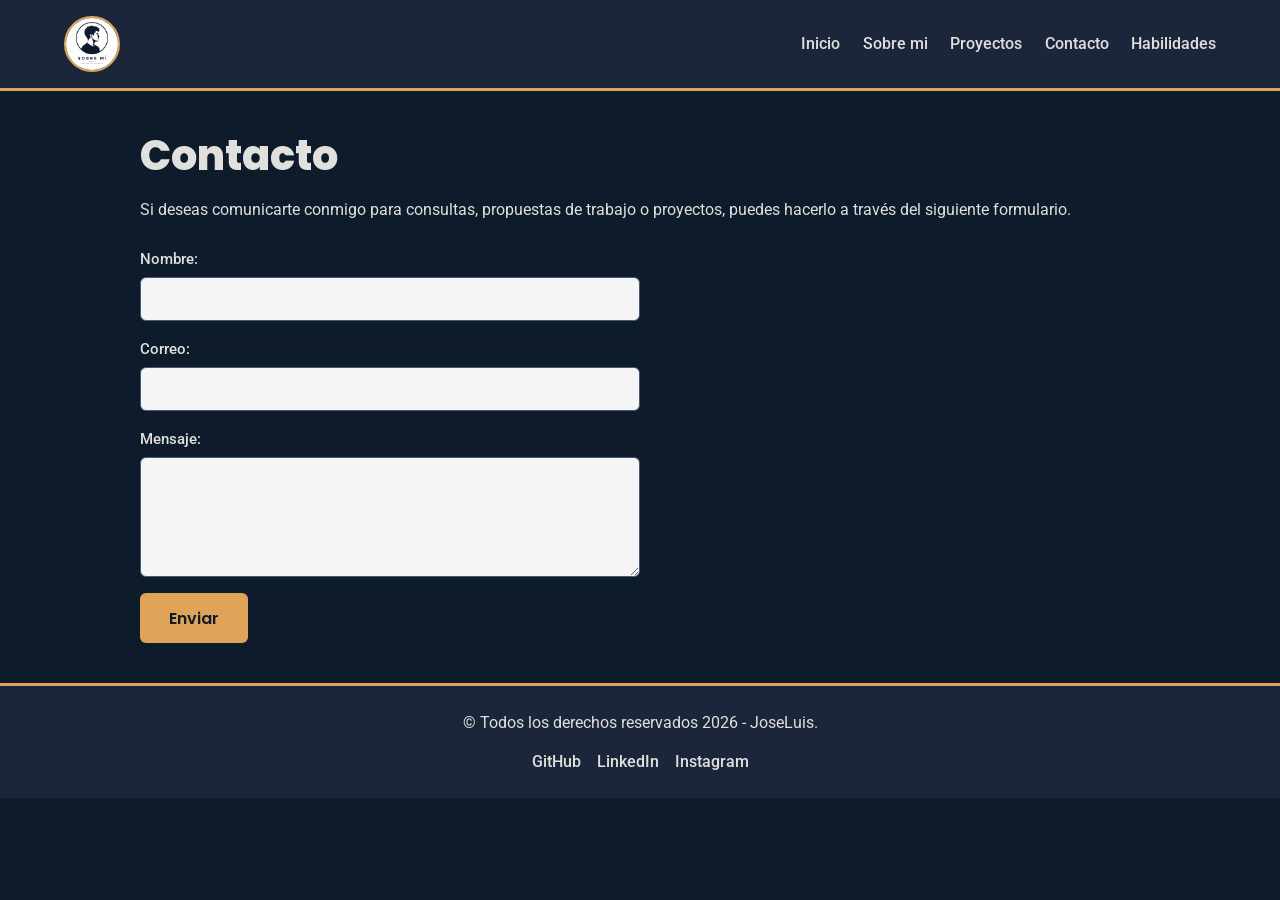
==== pages/contacto.html @ 6bbefcb9 "Vincular styles.css y aplicar estilos a los 5 HTML" ====
<!DOCTYPE html>
<html lang="en">
<head>
    <meta charset="UTF-8">
    <meta name="viewport" content="width=device-width, initial-scale=1.0">
    <title>Contacto</title>
    <link rel="stylesheet" href="../styles/styles.css">
</head>
<body>
    <header class="encabezado">
        <img src="../assets/sobreMi.png" alt="logo de mi marca" class="logo-img">
        <nav>
            <ul class="lista-nav">
                <li><a href="../index.html" class="enlace-nav">Inicio</a></li>
                <li><a href="sobreMi.html" class="enlace-nav">Sobre mi</a></li>
                <li><a href="proyectos.html" class="enlace-nav">Proyectos</a></li>
                <li><a href="contacto.html" class="enlace-nav">Contacto</a></li>
                <li><a href="habilidades.html" class="enlace-nav">Habilidades</a></li>
            </ul>
        </nav>
    </header>
    <main class="contenedor">
        <section>
            <h1 class="titulo-principal">Contacto</h1>
            <p class="texto-parrafo">
                Si deseas comunicarte conmigo para consultas, propuestas de trabajo o proyectos,
                puedes hacerlo a través del siguiente formulario.
            </p>

            <form action="#" method="post" class="formulario-contacto">
                <div class="campo-formulario">
                    <label for="nombre" class="etiqueta-formulario">Nombre:</label>
                    <input type="text" id="nombre" name="nombre" required class="entrada-formulario">
                </div>

                <div class="campo-formulario">
                    <label for="correo" class="etiqueta-formulario">Correo:</label>
                    <input type="email" id="correo" name="correo" required class="entrada-formulario">
                </div>

                <div class="campo-formulario">
                    <label for="mensaje" class="etiqueta-formulario">Mensaje:</label>
                    <textarea id="mensaje" name="mensaje" rows="5" required class="area-texto-formulario"></textarea>
                </div>

                <button type="submit" class="boton">Enviar</button>
            </form>
        </section>
    </main>
    <footer class="pie-pagina">
        <p>&copy; Todos los derechos reservados 2026 - JoseLuis.</p>
        <ul class="lista-redes">
            <li><a href="#" class="enlace-red">GitHub</a></li>
            <li><a href="#" class="enlace-red">LinkedIn</a></li>
            <li><a href="#" class="enlace-red">Instagram</a></li>
        </ul>
    </footer>
</body>
</html>
---- styles/styles.css ----
/* =========================================================
   IMPORTACIÓN DE FUENTES (Google Fonts)
   Poppins -> títulos | Roboto -> cuerpo de texto
   ========================================================= */
@import url('https://fonts.googleapis.com/css2?family=Poppins:wght@600;700;800&family=Roboto:wght@400;500&display=swap');

/* =========================================================
   VARIABLES GLOBALES - Paleta de colores
   ========================================================= */
:root {
    --color-primario: #1B263B;
    --color-secundario: #415A77;
    --color-acento: #E0A458;
    --color-texto: #E0E1DD;
    --color-texto-oscuro: #0D1B2A;
    --color-fondo: #0D1B2A;
    --color-fondo-claro: #F5F5F5;
}

/* =========================================================
   RESET BÁSICO
   ========================================================= */
* {
    margin: 0;
    padding: 0;
    box-sizing: border-box;
}

html {
    scroll-behavior: smooth;
}

body {
    font-family: 'Roboto', sans-serif;
    font-weight: 400;
    font-size: 16px;
    line-height: 1.6;
    color: var(--color-texto);
    background-color: var(--color-fondo);
}

/* =========================================================
   TIPOGRAFÍA - Jerarquía visual
   ========================================================= */
.titulo-principal {
    font-family: 'Poppins', sans-serif;
    font-weight: 800;
    font-size: 2.6rem;
    line-height: 1.2;
    color: var(--color-texto);
    margin-bottom: 1rem;
}

.titulo-seccion {
    font-family: 'Poppins', sans-serif;
    font-weight: 700;
    font-size: 1.8rem;
    color: var(--color-acento);
    margin: 1.5rem 0 1rem;
}

.subtitulo {
    font-family: 'Poppins', sans-serif;
    font-weight: 600;
    font-size: 1.2rem;
    color: var(--color-texto);
    margin-bottom: 0.5rem;
}

.texto-parrafo {
    font-family: 'Roboto', sans-serif;
    font-weight: 400;
    font-size: 1rem;
    color: var(--color-texto);
    margin-bottom: 1rem;
}

/* =========================================================
   LAYOUT GENERAL
   ========================================================= */
.contenedor {
    width: 90%;
    max-width: 1000px;
    margin: 0 auto;
    padding: 2.5rem 0;
}

/* =========================================================
   HEADER Y NAVEGACIÓN
   ========================================================= */
.encabezado {
    display: flex;
    justify-content: space-between;
    align-items: center;
    flex-wrap: wrap;
    gap: 1rem;
    background-color: var(--color-primario);
    padding: 1rem 5%;
    border-bottom: 3px solid var(--color-acento);
}

.logo-img {
    width: 56px;
    height: 56px;
    object-fit: cover;
    border-radius: 50%;
    border: 2px solid var(--color-acento);
}

.lista-nav {
    list-style: none;
    display: flex;
    flex-wrap: wrap;
    gap: 1.4rem;
}

.enlace-nav {
    font-family: 'Roboto', sans-serif;
    font-weight: 500;
    font-size: 1rem;
    color: var(--color-texto);
    text-decoration: none;
    padding-bottom: 0.2rem;
    border-bottom: 2px solid transparent;
    transition: color 0.3s ease, border-color 0.3s ease;
}

.enlace-nav:hover {
    color: var(--color-acento);
    border-bottom-color: var(--color-acento);
}

/* =========================================================
   SECCIÓN HERO (portada de index.html)
   ========================================================= */
.seccion-hero {
    text-align: center;
    padding-bottom: 2rem;
}

.imagen-perfil {
    width: 200px;
    height: 200px;
    object-fit: cover;
    border-radius: 50%;
    border: 4px solid var(--color-acento);
    margin-top: 1rem;
}

/* =========================================================
   BLOQUES DE TEXTO / ARTÍCULOS
   ========================================================= */
.bloque-texto {
    margin-bottom: 2rem;
}

/* =========================================================
   TARJETAS (figuras, proyectos, habilidades)
   ========================================================= */
.tarjeta {
    background-color: var(--color-secundario);
    border-radius: 10px;
    padding: 1.5rem;
    margin-bottom: 1.5rem;
    box-shadow: 0 4px 10px rgba(0, 0, 0, 0.3);
}

.imagen-tarjeta {
    width: 100%;
    max-height: 320px;
    object-fit: cover;
    border-radius: 8px;
    margin-bottom: 0.8rem;
}

.lista-habilidades {
    list-style: disc;
    padding-left: 1.4rem;
    margin-top: 1rem;
}

.lista-habilidades li {
    margin-bottom: 0.5rem;
}

/* =========================================================
   FORMULARIO DE CONTACTO
   ========================================================= */
.formulario-contacto {
    display: flex;
    flex-direction: column;
    gap: 1rem;
    max-width: 500px;
    margin-top: 1.5rem;
}

.campo-formulario {
    display: flex;
    flex-direction: column;
    gap: 0.4rem;
}

.etiqueta-formulario {
    font-family: 'Roboto', sans-serif;
    font-weight: 500;
    font-size: 0.95rem;
}

.entrada-formulario,
.area-texto-formulario {
    font-family: 'Roboto', sans-serif;
    font-size: 1rem;
    padding: 0.7rem;
    border-radius: 6px;
    border: 1px solid var(--color-secundario);
    background-color: var(--color-fondo-claro);
    color: var(--color-texto-oscuro);
}

.entrada-formulario:focus,
.area-texto-formulario:focus {
    outline: 2px solid var(--color-acento);
}

.boton {
    align-self: flex-start;
    font-family: 'Poppins', sans-serif;
    font-weight: 600;
    font-size: 1rem;
    color: var(--color-texto-oscuro);
    background-color: var(--color-acento);
    padding: 0.8rem 1.8rem;
    border-radius: 6px;
    border: none;
    cursor: pointer;
    transition: background-color 0.3s ease, transform 0.2s ease;
}

.boton:hover {
    background-color: #c98d3d;
    transform: translateY(-2px);
}

/* =========================================================
   FOOTER
   ========================================================= */
.pie-pagina {
    background-color: var(--color-primario);
    color: var(--color-texto);
    text-align: center;
    padding: 1.5rem 5%;
    border-top: 3px solid var(--color-acento);
}

.lista-redes {
    list-style: none;
    display: flex;
    justify-content: center;
    gap: 1rem;
    margin-top: 0.8rem;
}

.enlace-red {
    color: var(--color-texto);
    text-decoration: none;
    font-weight: 500;
    transition: color 0.3s ease;
}

.enlace-red:hover {
    color: var(--color-acento);
}

/* =========================================================
   RESPONSIVE
   ========================================================= */
@media (max-width: 700px) {
    .encabezado {
        flex-direction: column;
        text-align: center;
    }

    .titulo-principal {
        font-size: 2rem;
    }

    .titulo-seccion {
        font-size: 1.5rem;
    }
}
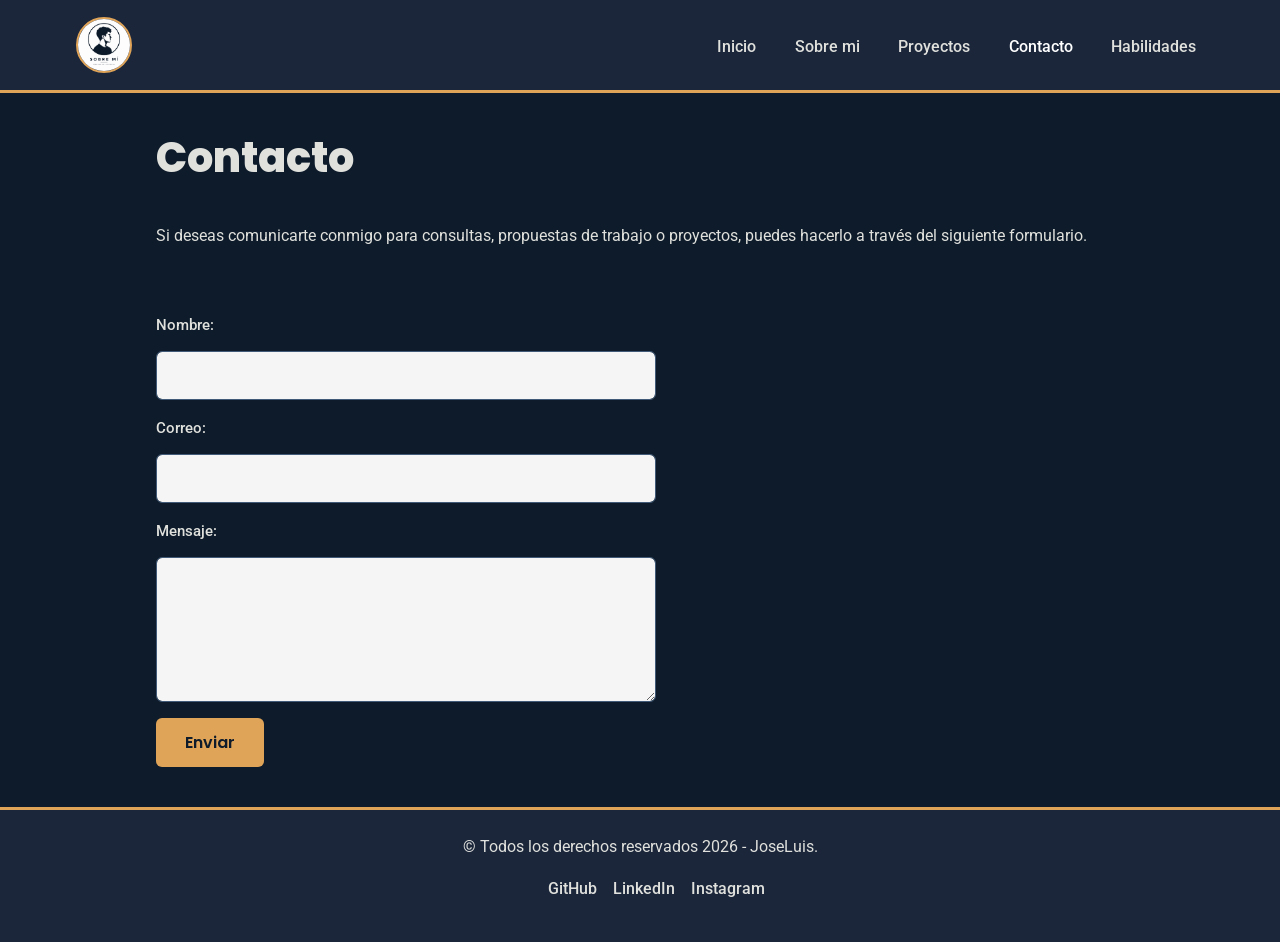
==== commit 90660462: "Integrar Bootstrap: navbar responsivo, carousel en index y modales en proyectos" ====
--- a/pages/contacto.html
+++ b/pages/contacto.html
@@ -4,19 +4,29 @@
     <meta charset="UTF-8">
     <meta name="viewport" content="width=device-width, initial-scale=1.0">
     <title>Contacto</title>
+    <link rel="stylesheet" href="https://cdn.jsdelivr.net/npm/bootstrap@5.3.3/dist/css/bootstrap.min.css">
     <link rel="stylesheet" href="../styles/styles.css">
 </head>
 <body>
-    <header class="encabezado">
-        <img src="../assets/sobreMi.png" alt="logo de mi marca" class="logo-img">
-        <nav>
-            <ul class="lista-nav">
-                <li><a href="../index.html" class="enlace-nav">Inicio</a></li>
-                <li><a href="sobreMi.html" class="enlace-nav">Sobre mi</a></li>
-                <li><a href="proyectos.html" class="enlace-nav">Proyectos</a></li>
-                <li><a href="contacto.html" class="enlace-nav">Contacto</a></li>
-                <li><a href="habilidades.html" class="enlace-nav">Habilidades</a></li>
-            </ul>
+    <header>
+        <nav class="navbar navbar-expand-lg navbar-dark encabezado">
+            <div class="container-fluid">
+                <a class="navbar-brand" href="../index.html">
+                    <img src="../assets/sobreMi.png" alt="logo de mi marca" class="logo-img">
+                </a>
+                <button class="navbar-toggler" type="button" data-bs-toggle="collapse" data-bs-target="#navbarPrincipal" aria-controls="navbarPrincipal" aria-expanded="false" aria-label="Alternar navegación">
+                    <span class="navbar-toggler-icon"></span>
+                </button>
+                <div class="collapse navbar-collapse" id="navbarPrincipal">
+                    <ul class="navbar-nav ms-auto lista-nav">
+                        <li class="nav-item"><a href="../index.html" class="nav-link enlace-nav">Inicio</a></li>
+                        <li class="nav-item"><a href="sobreMi.html" class="nav-link enlace-nav">Sobre mi</a></li>
+                        <li class="nav-item"><a href="proyectos.html" class="nav-link enlace-nav">Proyectos</a></li>
+                        <li class="nav-item"><a href="contacto.html" class="nav-link enlace-nav active" aria-current="page">Contacto</a></li>
+                        <li class="nav-item"><a href="habilidades.html" class="nav-link enlace-nav">Habilidades</a></li>
+                    </ul>
+                </div>
+            </div>
         </nav>
     </header>
     <main class="contenedor">
@@ -29,21 +39,21 @@
 
             <form action="#" method="post" class="formulario-contacto">
                 <div class="campo-formulario">
-                    <label for="nombre" class="etiqueta-formulario">Nombre:</label>
-                    <input type="text" id="nombre" name="nombre" required class="entrada-formulario">
+                    <label for="nombre" class="etiqueta-formulario form-label">Nombre:</label>
+                    <input type="text" id="nombre" name="nombre" required class="form-control entrada-formulario">
                 </div>
 
                 <div class="campo-formulario">
-                    <label for="correo" class="etiqueta-formulario">Correo:</label>
-                    <input type="email" id="correo" name="correo" required class="entrada-formulario">
+                    <label for="correo" class="etiqueta-formulario form-label">Correo:</label>
+                    <input type="email" id="correo" name="correo" required class="form-control entrada-formulario">
                 </div>
 
                 <div class="campo-formulario">
-                    <label for="mensaje" class="etiqueta-formulario">Mensaje:</label>
-                    <textarea id="mensaje" name="mensaje" rows="5" required class="area-texto-formulario"></textarea>
+                    <label for="mensaje" class="etiqueta-formulario form-label">Mensaje:</label>
+                    <textarea id="mensaje" name="mensaje" rows="5" required class="form-control area-texto-formulario"></textarea>
                 </div>
 
-                <button type="submit" class="boton">Enviar</button>
+                <button type="submit" class="btn boton">Enviar</button>
             </form>
         </section>
     </main>
@@ -55,5 +65,6 @@
             <li><a href="#" class="enlace-red">Instagram</a></li>
         </ul>
     </footer>
+    <script src="https://cdn.jsdelivr.net/npm/bootstrap@5.3.3/dist/js/bootstrap.bundle.min.js"></script>
 </body>
 </html>
--- a/styles/styles.css
+++ b/styles/styles.css
@@ -45,7 +45,7 @@
 .titulo-principal {
     font-family: 'Poppins', sans-serif;
     font-weight: 800;
-    font-size: 2.6rem;
+    font-size: 2rem;
     line-height: 1.2;
     color: var(--color-texto);
     margin-bottom: 1rem;
@@ -54,7 +54,7 @@
 .titulo-seccion {
     font-family: 'Poppins', sans-serif;
     font-weight: 700;
-    font-size: 1.8rem;
+    font-size: 1.5rem;
     color: var(--color-acento);
     margin: 1.5rem 0 1rem;
 }
@@ -79,24 +79,62 @@
    LAYOUT GENERAL
    ========================================================= */
 .contenedor {
+    display: flex;
+    flex-direction: column;
+    flex-wrap: wrap;
+    gap: 2rem;
     width: 90%;
     max-width: 1000px;
     margin: 0 auto;
-    padding: 2.5rem 0;
+    padding: 2.5rem 1rem;
+}
+
+/* =========================================================
+   GRID MAESTRO - Portada (index.html)
+   Mobile: 1 columna apilada | Desktop (1024px+): 2 columnas
+   ========================================================= */
+.grid-inicio {
+    display: grid;
+    grid-template-columns: 1fr;
+    grid-template-areas:
+        "hero"
+        "intro"
+        "showcase"
+        "galeria";
+    gap: 2rem;
+}
+
+.grid-inicio > .seccion-hero {
+    grid-area: hero;
+}
+
+.grid-inicio > .bloque-texto {
+    grid-area: intro;
+}
+
+.grid-inicio > .tarjeta {
+    grid-area: showcase;
+}
+
+.grid-inicio > .seccion-galeria {
+    grid-area: galeria;
 }
 
 /* =========================================================
    HEADER Y NAVEGACIÓN
    ========================================================= */
 .encabezado {
-    display: flex;
-    justify-content: space-between;
-    align-items: center;
-    flex-wrap: wrap;
-    gap: 1rem;
     background-color: var(--color-primario);
-    padding: 1rem 5%;
+    padding: 0.75rem 5%;
     border-bottom: 3px solid var(--color-acento);
+}
+
+.navbar-toggler {
+    border-color: var(--color-acento);
+}
+
+.navbar-toggler:focus {
+    box-shadow: 0 0 0 0.2rem rgba(224, 164, 88, 0.5);
 }
 
 .logo-img {
@@ -108,13 +146,10 @@
 }
 
 .lista-nav {
-    list-style: none;
-    display: flex;
-    flex-wrap: wrap;
     gap: 1.4rem;
 }
 
-.enlace-nav {
+.navbar-nav .enlace-nav {
     font-family: 'Roboto', sans-serif;
     font-weight: 500;
     font-size: 1rem;
@@ -125,7 +160,7 @@
     transition: color 0.3s ease, border-color 0.3s ease;
 }
 
-.enlace-nav:hover {
+.navbar-nav .enlace-nav:hover {
     color: var(--color-acento);
     border-bottom-color: var(--color-acento);
 }
@@ -134,6 +169,10 @@
    SECCIÓN HERO (portada de index.html)
    ========================================================= */
 .seccion-hero {
+    display: flex;
+    flex-direction: column;
+    align-items: center;
+    gap: 1rem;
     text-align: center;
     padding-bottom: 2rem;
 }
@@ -151,18 +190,57 @@
    BLOQUES DE TEXTO / ARTÍCULOS
    ========================================================= */
 .bloque-texto {
-    margin-bottom: 2rem;
+    display: flex;
+    flex-direction: column;
+    gap: 0.5rem;
 }
 
 /* =========================================================
    TARJETAS (figuras, proyectos, habilidades)
    ========================================================= */
+.contenedor > section:not(.proyectos-grid),
+.contenedor > article {
+    display: flex;
+    flex-direction: column;
+    gap: 1.5rem;
+}
+
 .tarjeta {
     background-color: var(--color-secundario);
     border-radius: 10px;
     padding: 1.5rem;
-    margin-bottom: 1.5rem;
     box-shadow: 0 4px 10px rgba(0, 0, 0, 0.3);
+}
+
+/* =========================================================
+   GRID DE PROYECTOS (proyectos.html)
+   Mobile: 1 columna apilada | Desktop (1024px+): 3 columnas
+   ========================================================= */
+.proyectos-grid {
+    display: grid;
+    grid-template-columns: 1fr;
+    grid-template-areas:
+        "titulo"
+        "proyecto1"
+        "proyecto2"
+        "proyecto3";
+    gap: 1.5rem;
+}
+
+.proyectos-grid > .titulo-principal {
+    grid-area: titulo;
+}
+
+.proyectos-grid > article:nth-of-type(1) {
+    grid-area: proyecto1;
+}
+
+.proyectos-grid > article:nth-of-type(2) {
+    grid-area: proyecto2;
+}
+
+.proyectos-grid > article:nth-of-type(3) {
+    grid-area: proyecto3;
 }
 
 .imagen-tarjeta {
@@ -272,19 +350,94 @@
 }
 
 /* =========================================================
-   RESPONSIVE
-   ========================================================= */
-@media (max-width: 700px) {
-    .encabezado {
-        flex-direction: column;
-        text-align: center;
+   COMPONENTES DE BOOTSTRAP - Carousel (galería)
+   ========================================================= */
+.seccion-galeria {
+    margin-top: 1rem;
+}
+
+.carousel-galeria {
+    border-radius: 10px;
+    overflow: hidden;
+    box-shadow: 0 4px 10px rgba(0, 0, 0, 0.3);
+}
+
+.carousel-galeria .carousel-item img {
+    height: 320px;
+    object-fit: cover;
+}
+
+.carousel-galeria .carousel-caption {
+    background-color: rgba(13, 27, 42, 0.6);
+    border-radius: 6px;
+    padding: 0.5rem 1rem;
+}
+
+.carousel-galeria .carousel-indicators button {
+    background-color: var(--color-acento);
+}
+
+.carousel-galeria .carousel-control-prev-icon,
+.carousel-galeria .carousel-control-next-icon {
+    background-color: var(--color-acento);
+    border-radius: 50%;
+    padding: 1.2rem;
+}
+
+/* =========================================================
+   COMPONENTES DE BOOTSTRAP - Modal (detalle de proyectos)
+   ========================================================= */
+.modal-content {
+    background-color: var(--color-secundario);
+    color: var(--color-texto);
+    border: 2px solid var(--color-acento);
+    border-radius: 10px;
+}
+
+.modal-header {
+    border-bottom-color: var(--color-acento);
+}
+
+.modal-title {
+    font-family: 'Poppins', sans-serif;
+    font-weight: 700;
+    color: var(--color-acento);
+}
+
+.modal-body {
+    font-family: 'Roboto', sans-serif;
+}
+
+.btn-close {
+    filter: invert(1);
+}
+
+/* =========================================================
+   RESPONSIVE - Enfoque Mobile-First
+   Todo lo anterior es la base para mobile (1 columna, apilado).
+   A partir de acá SOLO se agregan reglas para pantallas grandes.
+   ========================================================= */
+@media (min-width: 1024px) {
+    .titulo-principal {
+        font-size: 2.6rem;
     }
 
-    .titulo-principal {
-        font-size: 2rem;
+    .titulo-seccion {
+        font-size: 1.8rem;
     }
 
-    .titulo-seccion {
-        font-size: 1.5rem;
+    .grid-inicio {
+        grid-template-columns: 1fr 1fr;
+        grid-template-areas:
+            "hero hero"
+            "intro showcase"
+            "galeria galeria";
+    }
+
+    .proyectos-grid {
+        grid-template-columns: repeat(3, 1fr);
+        grid-template-areas:
+            "titulo titulo titulo"
+            "proyecto1 proyecto2 proyecto3";
     }
 }
